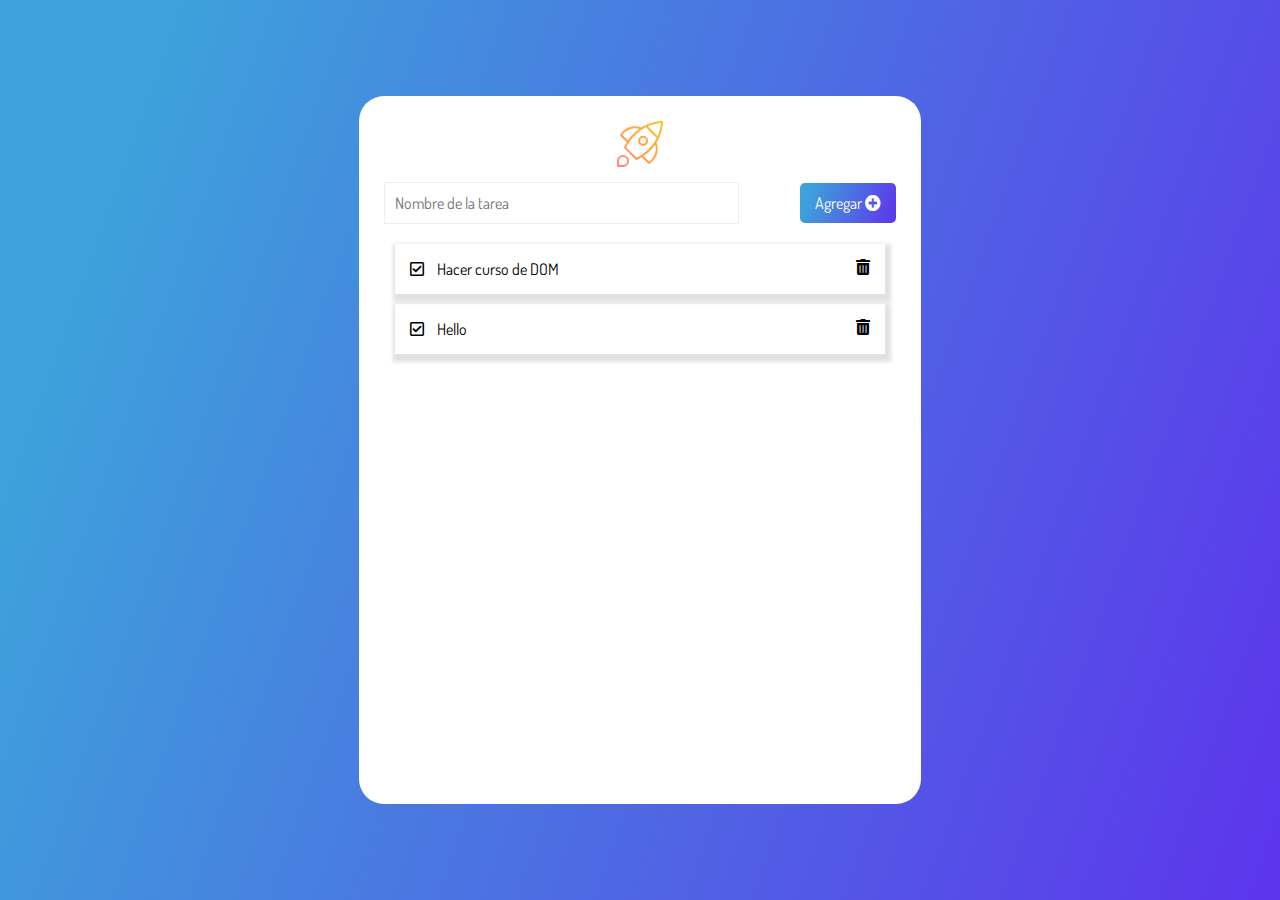
==== 1821-manipulando-dom-con-js-proyecto_inicial/index.html @ 235f5bff "clase 01 completada" ====
<!DOCTYPE html>
<html lang="en">
  <head>
    <meta charset="UTF-8" />
    <meta http-equiv="X-UA-Compatible" content="IE=edge" />
    <meta name="viewport" content="width=device-width, initial-scale=1.0" />
    <title>TODO App</title>
    <link rel="icon" type="image/png" href="./assets/rocket.svg" />
    <link rel="preconnect" href="https://fonts.gstatic.com" />
    <link
      href="https://fonts.googleapis.com/css2?family=Dosis&family=Open+Sans&family=Parisienne&display=swap"
      rel="stylesheet"
    />
    <link
      href="https://cdnjs.cloudflare.com/ajax/libs/font-awesome/5.15.3/css/all.min.css"
      rel="stylesheet"
    />
    <link rel="stylesheet" href="styles.css" />
  </head>
  <body>
    <main>
      <div class="mainCard">
        <div class="title"><img src="./assets/rocket.svg" /></div>
        <div>
          <form action="">
            <input
              type="text"
              name="task"
              placeholder="Nombre de la tarea"
              class="inputForm"
              autocomplete="off"
            />
            <button type="submit" class="btnCreate">
              Agregar <i class="fas fa-plus-circle"></i>
            </button>
          </form>
        </div>
        <ul class="cardsList">
          <li class="card">
            <div>
              <i class="far fa-check-square icon"></i>
              <span class="task">Hacer curso de DOM</span>
            </div>
            <i class="fas fa-trash-alt trashIcon icon"></i>
          </li>
          <li class="card">
            <div>
              <i class="far fa-check-square icon"></i>
              <span class="task">Hello</span>
            </div>
            <i class="fas fa-trash-alt trashIcon icon"></i>
          </li>
        </ul>
        
      </div>
    </main>
  </body>
</html>
---- 1821-manipulando-dom-con-js-proyecto_inicial/styles.css ----
* {
  margin: 0;
  padding: 0;
  font-family: 'Dosis', sans-serif;
  font-size: 16px;
}

main {
  background-image: linear-gradient(
    109.6deg,
    rgba(62, 161, 219, 1) 11.2%,
    rgba(93, 52, 236, 1) 100.2%
  );
  width: 100vw;
  height: 100vh;
  display: flex;
  align-items: center;
  justify-content: center;
}

form {
  width: 100%;
  justify-content: space-between;
  align-items: center;
  display: flex;
  margin-bottom: 15px;
}

.mainCard {
  width: 40vw;
  border-radius: 25px;
  background-color: #fff;
  padding: 25px;
}

.title {
  font-family: 'Dosis', sans-serif;
  display: flex;
  justify-content: center;
  align-content: center;
  margin-bottom: 15px;
}

.inputForm {
  border: none;
  padding: 10px;
  border: 1px solid #eee;
  outline: none;
  width: 65%;
}

.inputForm::placeholder {
  padding: 0px;
}

.btnCreate {
  padding: 10px 15px;
  background-image: linear-gradient(
    109.6deg,
    rgba(62, 161, 219, 1) 11.2%,
    rgba(93, 52, 236, 1) 100.2%
  );
  border: none;
  color: #fff;
  border-radius: 5px;
  cursor: pointer;
}

.cardsList {
  width: 100%;
  display: flex;
  flex-direction: column;
  align-items: center;
  justify-content: flex-start;
  overflow-y: scroll;
  max-height: 60vh;
  height: 60vh;
}

.card {
  width: 90%;
  padding: 15px;
  box-shadow: 2px 4px 4px 4px rgba(71, 71, 71, 0.16);
  display: flex;
  flex-direction: row;
  justify-content: space-between;
  align-content: center;
  margin: 5px 0px;
  position: relative;
}

.task {
  padding: 10px;
}

.icon {
  cursor: pointer;
}

.icon:hover {
  color: rgba(62, 161, 219, 1);
}

.completeIcon {
  color: rgba(62, 161, 219, 1);
}

.trashIcon:hover {
  color: #f00;
}

.deleteConfirmationPop {
  position: relative;
  background-color: rgba(255, 255, 255);
  z-index: 99;
  width: 100%;
  top: -100px;
  left: 0;
}
.deleteSpace {
  position: relative;
  width: 30%;
}

.noTasks {
  font-size: 48px;
}
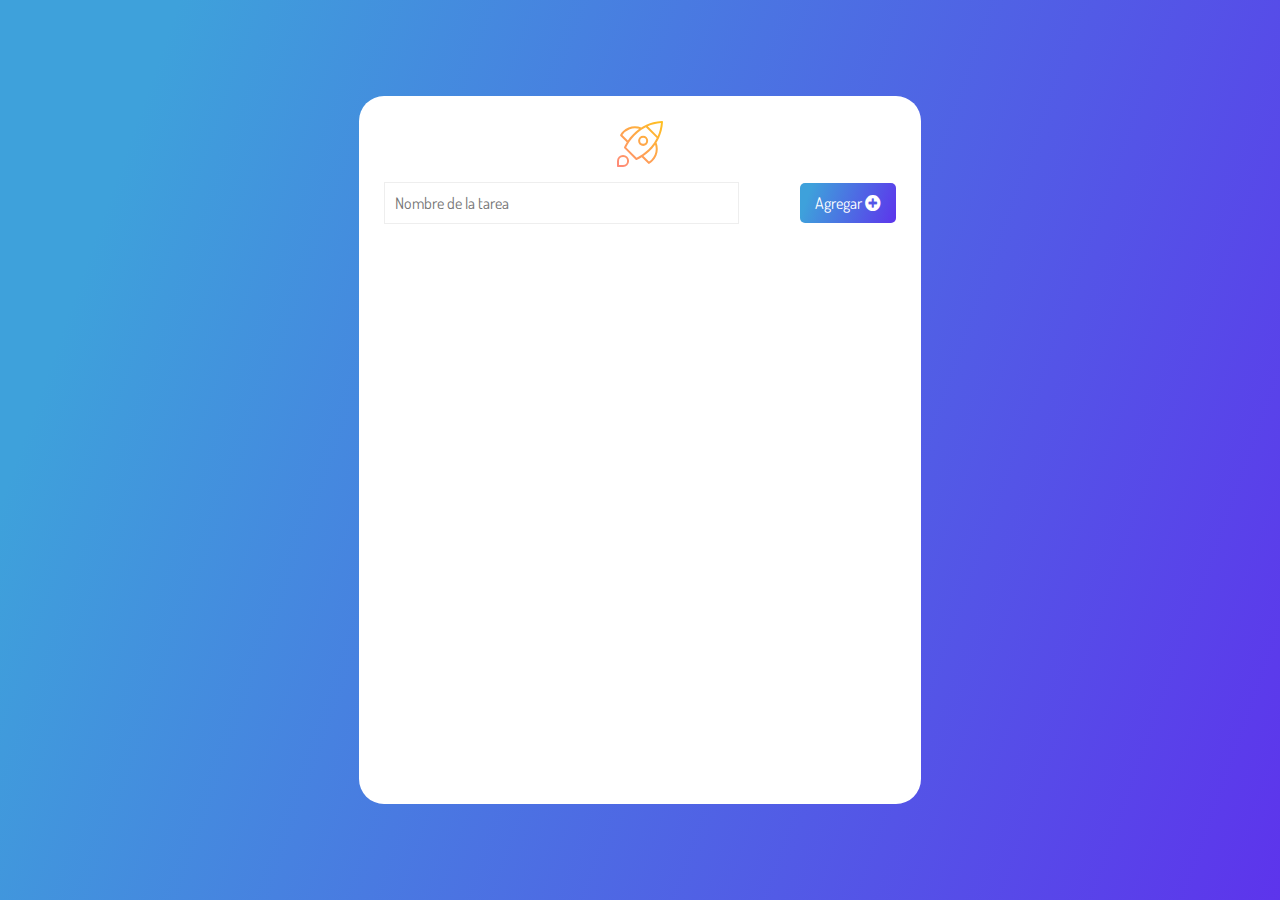
==== commit 332701f8: "clase03 completada" ====
--- a/1821-manipulando-dom-con-js-proyecto_inicial/index.html
+++ b/1821-manipulando-dom-con-js-proyecto_inicial/index.html
@@ -29,30 +29,18 @@
               placeholder="Nombre de la tarea"
               class="inputForm"
               autocomplete="off"
+              data-form-input
             />
-            <button type="submit" class="btnCreate">
+            <button type="submit" class="btnCreate" data-form-btn>
               Agregar <i class="fas fa-plus-circle"></i>
             </button>
           </form>
         </div>
-        <ul class="cardsList">
-          <li class="card">
-            <div>
-              <i class="far fa-check-square icon"></i>
-              <span class="task">Hacer curso de DOM</span>
-            </div>
-            <i class="fas fa-trash-alt trashIcon icon"></i>
-          </li>
-          <li class="card">
-            <div>
-              <i class="far fa-check-square icon"></i>
-              <span class="task">Hello</span>
-            </div>
-            <i class="fas fa-trash-alt trashIcon icon"></i>
-          </li>
+        <ul class="cardsList" data-list>
+          
         </ul>
-        
       </div>
     </main>
+    <script src="script.js"></script>
   </body>
 </html>
